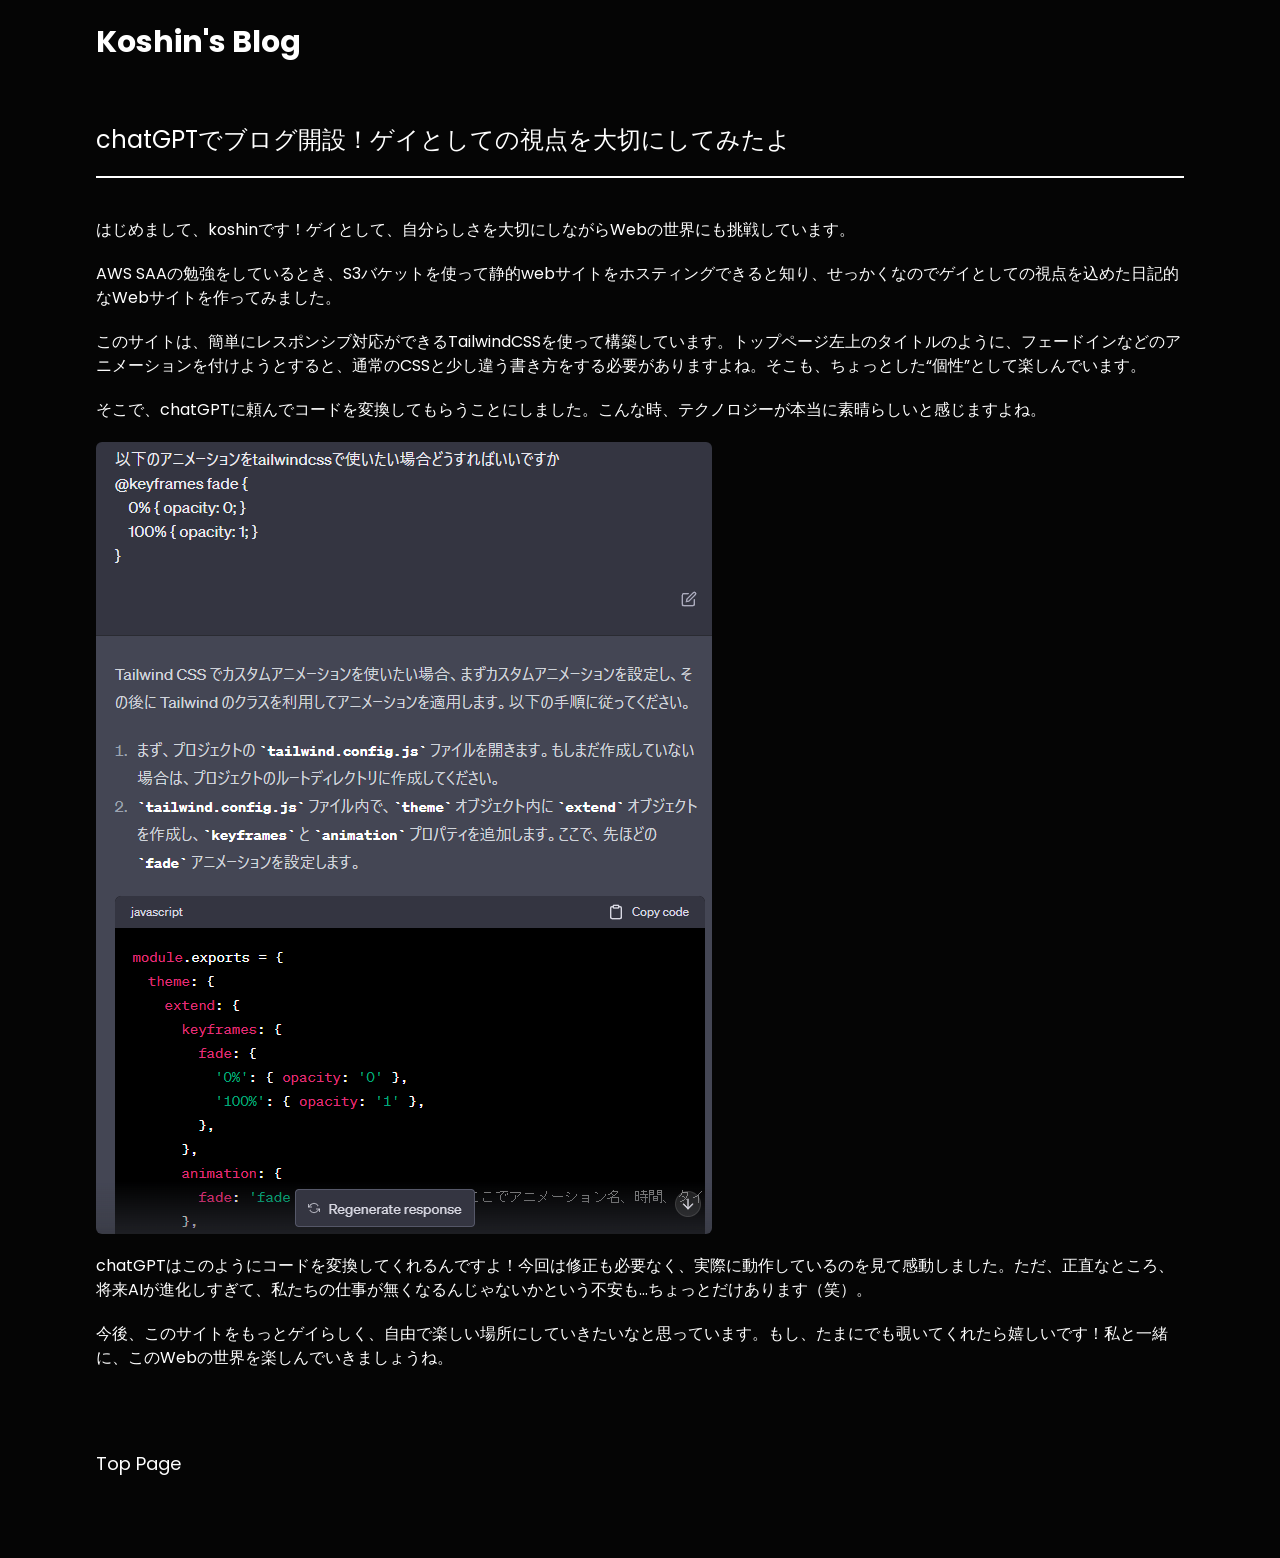
==== 20230419001gay.html @ ea52616a "Add files via upload" ====
<!DOCTYPE html>
<html lang="ja">
<head>
    <meta charset="UTF-8">
    <meta http-equiv="X-UA-Compatible" content="IE=edge">
    <meta name="viewport" content="width=device-width, initial-scale=1.0">
    <link href="./output.css" rel="stylesheet">
    <title>Koshin's Blog</title>
    <link rel="preconnect" href="https://fonts.googleapis.com">
    <link rel="preconnect" href="https://fonts.gstatic.com" crossorigin>
    <link href="https://fonts.googleapis.com/css2?family=Poppins:wght@500&display=swap" rel="stylesheet">
</head>
<body class="font-Poppins bg-body text-white">
    <!-- ナビゲーションバー -->
    <header class="py-6">
        <div class="container mx-auto flex items-start px-2 md:px-14 lg:px-24 w-full cursor-pointer">
            <a href="./index.html" class="text-3xl font-bold">Koshin's Blog</a>
        </div>
    </header>

    <!-- 記事本文 -->
    <div id="blog" class="container mt-10 flex-col items-center mx-auto px-8 md:px-14 lg:px-24 w-full">
        <section class="w-full">
            <h2 class="title">chatGPTでブログ開設！ゲイとしての視点を大切にしてみたよ</h2>
        </section>
        
        <section class="mt-10">
            <p>はじめまして、koshinです！ゲイとして、自分らしさを大切にしながらWebの世界にも挑戦しています。</p>
            <p class="mt-5">AWS SAAの勉強をしているとき、S3バケットを使って静的webサイトをホスティングできると知り、せっかくなのでゲイとしての視点を込めた日記的なWebサイトを作ってみました。</p>
            <p class="mt-5">
                このサイトは、簡単にレスポンシブ対応ができるTailwindCSSを使って構築しています。トップページ左上のタイトルのように、フェードインなどのアニメーションを付けようとすると、通常のCSSと少し違う書き方をする必要がありますよね。そこも、ちょっとした“個性”として楽しんでいます。
            </p>
            <p class="mt-5">
                そこで、chatGPTに頼んでコードを変換してもらうことにしました。こんな時、テクノロジーが本当に素晴らしいと感じますよね。
            </p>
            <img src="./chatgpt.png" alt="image" class="mt-5 rounded-md">
            <p class="mt-5">
                chatGPTはこのようにコードを変換してくれるんですよ！今回は修正も必要なく、実際に動作しているのを見て感動しました。ただ、正直なところ、将来AIが進化しすぎて、私たちの仕事が無くなるんじゃないかという不安も…ちょっとだけあります（笑）。
            </p>
            <p class="mt-5">
                今後、このサイトをもっとゲイらしく、自由で楽しい場所にしていきたいなと思っています。もし、たまにでも覗いてくれたら嬉しいです！私と一緒に、このWebの世界を楽しんでいきましょうね。
            </p>
        </section>
    </div>

    <footer class="py-20">
        <div class="container mx-auto flex items-start px-2 md:px-14 lg:px-24 w-full cursor-pointer">
            <a href="./index.html" class="text-lg">Top Page</a>
        </div>
    </footer>

</body>
</html>
---- output.css ----
/*
! tailwindcss v3.3.1 | MIT License | https://tailwindcss.com
*/

/*
1. Prevent padding and border from affecting element width. (https://github.com/mozdevs/cssremedy/issues/4)
2. Allow adding a border to an element by just adding a border-width. (https://github.com/tailwindcss/tailwindcss/pull/116)
*/

*,
::before,
::after {
  box-sizing: border-box;
  /* 1 */
  border-width: 0;
  /* 2 */
  border-style: solid;
  /* 2 */
  border-color: #e5e7eb;
  /* 2 */
}

::before,
::after {
  --tw-content: '';
}

/*
1. Use a consistent sensible line-height in all browsers.
2. Prevent adjustments of font size after orientation changes in iOS.
3. Use a more readable tab size.
4. Use the user's configured `sans` font-family by default.
5. Use the user's configured `sans` font-feature-settings by default.
6. Use the user's configured `sans` font-variation-settings by default.
*/

html {
  line-height: 1.5;
  /* 1 */
  -webkit-text-size-adjust: 100%;
  /* 2 */
  -moz-tab-size: 4;
  /* 3 */
  -o-tab-size: 4;
     tab-size: 4;
  /* 3 */
  font-family: ui-sans-serif, system-ui, -apple-system, BlinkMacSystemFont, "Segoe UI", Roboto, "Helvetica Neue", Arial, "Noto Sans", sans-serif, "Apple Color Emoji", "Segoe UI Emoji", "Segoe UI Symbol", "Noto Color Emoji";
  /* 4 */
  font-feature-settings: normal;
  /* 5 */
  font-variation-settings: normal;
  /* 6 */
}

/*
1. Remove the margin in all browsers.
2. Inherit line-height from `html` so users can set them as a class directly on the `html` element.
*/

body {
  margin: 0;
  /* 1 */
  line-height: inherit;
  /* 2 */
}

/*
1. Add the correct height in Firefox.
2. Correct the inheritance of border color in Firefox. (https://bugzilla.mozilla.org/show_bug.cgi?id=190655)
3. Ensure horizontal rules are visible by default.
*/

hr {
  height: 0;
  /* 1 */
  color: inherit;
  /* 2 */
  border-top-width: 1px;
  /* 3 */
}

/*
Add the correct text decoration in Chrome, Edge, and Safari.
*/

abbr:where([title]) {
  -webkit-text-decoration: underline dotted;
          text-decoration: underline dotted;
}

/*
Remove the default font size and weight for headings.
*/

h1,
h2,
h3,
h4,
h5,
h6 {
  font-size: inherit;
  font-weight: inherit;
}

/*
Reset links to optimize for opt-in styling instead of opt-out.
*/

a {
  color: inherit;
  text-decoration: inherit;
}

/*
Add the correct font weight in Edge and Safari.
*/

b,
strong {
  font-weight: bolder;
}

/*
1. Use the user's configured `mono` font family by default.
2. Correct the odd `em` font sizing in all browsers.
*/

code,
kbd,
samp,
pre {
  font-family: ui-monospace, SFMono-Regular, Menlo, Monaco, Consolas, "Liberation Mono", "Courier New", monospace;
  /* 1 */
  font-size: 1em;
  /* 2 */
}

/*
Add the correct font size in all browsers.
*/

small {
  font-size: 80%;
}

/*
Prevent `sub` and `sup` elements from affecting the line height in all browsers.
*/

sub,
sup {
  font-size: 75%;
  line-height: 0;
  position: relative;
  vertical-align: baseline;
}

sub {
  bottom: -0.25em;
}

sup {
  top: -0.5em;
}

/*
1. Remove text indentation from table contents in Chrome and Safari. (https://bugs.chromium.org/p/chromium/issues/detail?id=999088, https://bugs.webkit.org/show_bug.cgi?id=201297)
2. Correct table border color inheritance in all Chrome and Safari. (https://bugs.chromium.org/p/chromium/issues/detail?id=935729, https://bugs.webkit.org/show_bug.cgi?id=195016)
3. Remove gaps between table borders by default.
*/

table {
  text-indent: 0;
  /* 1 */
  border-color: inherit;
  /* 2 */
  border-collapse: collapse;
  /* 3 */
}

/*
1. Change the font styles in all browsers.
2. Remove the margin in Firefox and Safari.
3. Remove default padding in all browsers.
*/

button,
input,
optgroup,
select,
textarea {
  font-family: inherit;
  /* 1 */
  font-size: 100%;
  /* 1 */
  font-weight: inherit;
  /* 1 */
  line-height: inherit;
  /* 1 */
  color: inherit;
  /* 1 */
  margin: 0;
  /* 2 */
  padding: 0;
  /* 3 */
}

/*
Remove the inheritance of text transform in Edge and Firefox.
*/

button,
select {
  text-transform: none;
}

/*
1. Correct the inability to style clickable types in iOS and Safari.
2. Remove default button styles.
*/

button,
[type='button'],
[type='reset'],
[type='submit'] {
  -webkit-appearance: button;
  /* 1 */
  background-color: transparent;
  /* 2 */
  background-image: none;
  /* 2 */
}

/*
Use the modern Firefox focus style for all focusable elements.
*/

:-moz-focusring {
  outline: auto;
}

/*
Remove the additional `:invalid` styles in Firefox. (https://github.com/mozilla/gecko-dev/blob/2f9eacd9d3d995c937b4251a5557d95d494c9be1/layout/style/res/forms.css#L728-L737)
*/

:-moz-ui-invalid {
  box-shadow: none;
}

/*
Add the correct vertical alignment in Chrome and Firefox.
*/

progress {
  vertical-align: baseline;
}

/*
Correct the cursor style of increment and decrement buttons in Safari.
*/

::-webkit-inner-spin-button,
::-webkit-outer-spin-button {
  height: auto;
}

/*
1. Correct the odd appearance in Chrome and Safari.
2. Correct the outline style in Safari.
*/

[type='search'] {
  -webkit-appearance: textfield;
  /* 1 */
  outline-offset: -2px;
  /* 2 */
}

/*
Remove the inner padding in Chrome and Safari on macOS.
*/

::-webkit-search-decoration {
  -webkit-appearance: none;
}

/*
1. Correct the inability to style clickable types in iOS and Safari.
2. Change font properties to `inherit` in Safari.
*/

::-webkit-file-upload-button {
  -webkit-appearance: button;
  /* 1 */
  font: inherit;
  /* 2 */
}

/*
Add the correct display in Chrome and Safari.
*/

summary {
  display: list-item;
}

/*
Removes the default spacing and border for appropriate elements.
*/

blockquote,
dl,
dd,
h1,
h2,
h3,
h4,
h5,
h6,
hr,
figure,
p,
pre {
  margin: 0;
}

fieldset {
  margin: 0;
  padding: 0;
}

legend {
  padding: 0;
}

ol,
ul,
menu {
  list-style: none;
  margin: 0;
  padding: 0;
}

/*
Prevent resizing textareas horizontally by default.
*/

textarea {
  resize: vertical;
}

/*
1. Reset the default placeholder opacity in Firefox. (https://github.com/tailwindlabs/tailwindcss/issues/3300)
2. Set the default placeholder color to the user's configured gray 400 color.
*/

input::-moz-placeholder, textarea::-moz-placeholder {
  opacity: 1;
  /* 1 */
  color: #9ca3af;
  /* 2 */
}

input::placeholder,
textarea::placeholder {
  opacity: 1;
  /* 1 */
  color: #9ca3af;
  /* 2 */
}

/*
Set the default cursor for buttons.
*/

button,
[role="button"] {
  cursor: pointer;
}

/*
Make sure disabled buttons don't get the pointer cursor.
*/

:disabled {
  cursor: default;
}

/*
1. Make replaced elements `display: block` by default. (https://github.com/mozdevs/cssremedy/issues/14)
2. Add `vertical-align: middle` to align replaced elements more sensibly by default. (https://github.com/jensimmons/cssremedy/issues/14#issuecomment-634934210)
   This can trigger a poorly considered lint error in some tools but is included by design.
*/

img,
svg,
video,
canvas,
audio,
iframe,
embed,
object {
  display: block;
  /* 1 */
  vertical-align: middle;
  /* 2 */
}

/*
Constrain images and videos to the parent width and preserve their intrinsic aspect ratio. (https://github.com/mozdevs/cssremedy/issues/14)
*/

img,
video {
  max-width: 100%;
  height: auto;
}

/* Make elements with the HTML hidden attribute stay hidden by default */

[hidden] {
  display: none;
}

*, ::before, ::after {
  --tw-border-spacing-x: 0;
  --tw-border-spacing-y: 0;
  --tw-translate-x: 0;
  --tw-translate-y: 0;
  --tw-rotate: 0;
  --tw-skew-x: 0;
  --tw-skew-y: 0;
  --tw-scale-x: 1;
  --tw-scale-y: 1;
  --tw-pan-x:  ;
  --tw-pan-y:  ;
  --tw-pinch-zoom:  ;
  --tw-scroll-snap-strictness: proximity;
  --tw-ordinal:  ;
  --tw-slashed-zero:  ;
  --tw-numeric-figure:  ;
  --tw-numeric-spacing:  ;
  --tw-numeric-fraction:  ;
  --tw-ring-inset:  ;
  --tw-ring-offset-width: 0px;
  --tw-ring-offset-color: #fff;
  --tw-ring-color: rgb(59 130 246 / 0.5);
  --tw-ring-offset-shadow: 0 0 #0000;
  --tw-ring-shadow: 0 0 #0000;
  --tw-shadow: 0 0 #0000;
  --tw-shadow-colored: 0 0 #0000;
  --tw-blur:  ;
  --tw-brightness:  ;
  --tw-contrast:  ;
  --tw-grayscale:  ;
  --tw-hue-rotate:  ;
  --tw-invert:  ;
  --tw-saturate:  ;
  --tw-sepia:  ;
  --tw-drop-shadow:  ;
  --tw-backdrop-blur:  ;
  --tw-backdrop-brightness:  ;
  --tw-backdrop-contrast:  ;
  --tw-backdrop-grayscale:  ;
  --tw-backdrop-hue-rotate:  ;
  --tw-backdrop-invert:  ;
  --tw-backdrop-opacity:  ;
  --tw-backdrop-saturate:  ;
  --tw-backdrop-sepia:  ;
}

::backdrop {
  --tw-border-spacing-x: 0;
  --tw-border-spacing-y: 0;
  --tw-translate-x: 0;
  --tw-translate-y: 0;
  --tw-rotate: 0;
  --tw-skew-x: 0;
  --tw-skew-y: 0;
  --tw-scale-x: 1;
  --tw-scale-y: 1;
  --tw-pan-x:  ;
  --tw-pan-y:  ;
  --tw-pinch-zoom:  ;
  --tw-scroll-snap-strictness: proximity;
  --tw-ordinal:  ;
  --tw-slashed-zero:  ;
  --tw-numeric-figure:  ;
  --tw-numeric-spacing:  ;
  --tw-numeric-fraction:  ;
  --tw-ring-inset:  ;
  --tw-ring-offset-width: 0px;
  --tw-ring-offset-color: #fff;
  --tw-ring-color: rgb(59 130 246 / 0.5);
  --tw-ring-offset-shadow: 0 0 #0000;
  --tw-ring-shadow: 0 0 #0000;
  --tw-shadow: 0 0 #0000;
  --tw-shadow-colored: 0 0 #0000;
  --tw-blur:  ;
  --tw-brightness:  ;
  --tw-contrast:  ;
  --tw-grayscale:  ;
  --tw-hue-rotate:  ;
  --tw-invert:  ;
  --tw-saturate:  ;
  --tw-sepia:  ;
  --tw-drop-shadow:  ;
  --tw-backdrop-blur:  ;
  --tw-backdrop-brightness:  ;
  --tw-backdrop-contrast:  ;
  --tw-backdrop-grayscale:  ;
  --tw-backdrop-hue-rotate:  ;
  --tw-backdrop-invert:  ;
  --tw-backdrop-opacity:  ;
  --tw-backdrop-saturate:  ;
  --tw-backdrop-sepia:  ;
}

.container {
  width: 100%;
}

@media (min-width: 640px) {
  .container {
    max-width: 640px;
  }
}

@media (min-width: 768px) {
  .container {
    max-width: 768px;
  }
}

@media (min-width: 1024px) {
  .container {
    max-width: 1024px;
  }
}

@media (min-width: 1280px) {
  .container {
    max-width: 1280px;
  }
}

@media (min-width: 1536px) {
  .container {
    max-width: 1536px;
  }
}

@keyframes fade {
  0% {
    opacity: 0;
  }

  100% {
    opacity: 1;
  }
}

.demo-div.view div:first-child {
  animation: fade 1s ease-in-out;
  animation-duration: .4s;
  animation-delay: .15s;
  animation-iteration-count: 1;
  animation-fill-mode: forwards;
}

@keyframes fade {
  0% {
    opacity: 0;
  }

  100% {
    opacity: 1;
  }
}

.demo-div.view div:nth-child(2) {
  animation: fade 1s ease-in-out;
  animation-duration: .4s;
  animation-delay: .2s;
  animation-iteration-count: 1;
  animation-fill-mode: forwards;
}

@keyframes fade {
  0% {
    opacity: 0;
  }

  100% {
    opacity: 1;
  }
}

.demo-div.view div:nth-child(3) {
  animation: fade 1s ease-in-out;
  animation-duration: .4s;
  animation-delay: .25s;
  animation-iteration-count: 1;
  animation-fill-mode: forwards;
}

@keyframes fade {
  0% {
    opacity: 0;
  }

  100% {
    opacity: 1;
  }
}

.demo-div.view div:nth-child(4) {
  animation: fade 1s ease-in-out;
  animation-duration: .4s;
  animation-delay: .3s;
  animation-iteration-count: 1;
  animation-fill-mode: forwards;
}

@keyframes fade {
  0% {
    opacity: 0;
  }

  100% {
    opacity: 1;
  }
}

.demo-div.view div:nth-child(5) {
  animation: fade 1s ease-in-out;
  animation-duration: .4s;
  animation-delay: .35s;
  animation-iteration-count: 1;
  animation-fill-mode: forwards;
}

@keyframes fade {
  0% {
    opacity: 0;
  }

  100% {
    opacity: 1;
  }
}

.demo-div.view div:nth-child(6) {
  animation: fade 1s ease-in-out;
  animation-duration: .4s;
  animation-delay: .4s;
  animation-iteration-count: 1;
  animation-fill-mode: forwards;
}

@keyframes fade {
  0% {
    opacity: 0;
  }

  100% {
    opacity: 1;
  }
}

.demo-div.view div:nth-child(7) {
  animation: fade 1s ease-in-out;
  animation-duration: .4s;
  animation-delay: .45s;
  animation-iteration-count: 1;
  animation-fill-mode: forwards;
}

@keyframes fade {
  0% {
    opacity: 0;
  }

  100% {
    opacity: 1;
  }
}

.demo-div.view div:nth-child(8) {
  animation: fade 1s ease-in-out;
  animation-duration: .4s;
  animation-delay: .5s;
  animation-iteration-count: 1;
  animation-fill-mode: forwards;
}

@keyframes fade {
  0% {
    opacity: 0;
  }

  100% {
    opacity: 1;
  }
}

.demo-div.view div:nth-child(9) {
  animation: fade 1s ease-in-out;
  animation-duration: .4s;
  animation-delay: .55s;
  animation-iteration-count: 1;
  animation-fill-mode: forwards;
}

@keyframes fade {
  0% {
    opacity: 0;
  }

  100% {
    opacity: 1;
  }
}

.demo-div.view div:nth-child(10) {
  animation: fade 1s ease-in-out;
  animation-duration: .4s;
  animation-delay: .6s;
  animation-iteration-count: 1;
  animation-fill-mode: forwards;
}

@keyframes fade {
  0% {
    opacity: 0;
  }

  100% {
    opacity: 1;
  }
}

.demo-div.view div:nth-child(11) {
  animation: fade 1s ease-in-out;
  animation-duration: .4s;
  animation-delay: .65s;
  animation-iteration-count: 1;
  animation-fill-mode: forwards;
}

@keyframes fade {
  0% {
    opacity: 0;
  }

  100% {
    opacity: 1;
  }
}

.demo-div.view div:nth-child(12) {
  animation: fade 1s ease-in-out;
  animation-duration: .4s;
  animation-delay: .7s;
  animation-iteration-count: 1;
  animation-fill-mode: forwards;
}

@keyframes fade {
  0% {
    opacity: 0;
  }

  100% {
    opacity: 1;
  }
}

.demo-div.view div:nth-child(13) {
  animation: fade 1s ease-in-out;
  animation-duration: .4s;
  animation-delay: .75s;
  animation-iteration-count: 1;
  animation-fill-mode: forwards;
}

.absolute {
  position: absolute;
}

.relative {
  position: relative;
}

.left-0 {
  left: 0px;
}

.top-0 {
  top: 0px;
}

.mx-auto {
  margin-left: auto;
  margin-right: auto;
}

.mb-5 {
  margin-bottom: 1.25rem;
}

.mt-10 {
  margin-top: 2.5rem;
}

.mt-5 {
  margin-top: 1.25rem;
}

.flex {
  display: flex;
}

.grid {
  display: grid;
}

.h-48 {
  height: 12rem;
}

.h-full {
  height: 100%;
}

.w-full {
  width: 100%;
}

.max-w-560px {
  max-width: 560px;
}

.cursor-pointer {
  cursor: pointer;
}

.grid-cols-1 {
  grid-template-columns: repeat(1, minmax(0, 1fr));
}

.flex-col {
  flex-direction: column;
}

.items-start {
  align-items: flex-start;
}

.items-center {
  align-items: center;
}

.gap-6 {
  gap: 1.5rem;
}

.rounded-md {
  border-radius: 0.375rem;
}

.bg-body {
  --tw-bg-opacity: 1;
  background-color: rgb(5 5 5 / var(--tw-bg-opacity));
}

.object-cover {
  -o-object-fit: cover;
     object-fit: cover;
}

.px-2 {
  padding-left: 0.5rem;
  padding-right: 0.5rem;
}

.px-8 {
  padding-left: 2rem;
  padding-right: 2rem;
}

.py-20 {
  padding-top: 5rem;
  padding-bottom: 5rem;
}

.py-6 {
  padding-top: 1.5rem;
  padding-bottom: 1.5rem;
}

.pt-\[56\.25\%\] {
  padding-top: 56.25%;
}

.font-Poppins {
  font-family: Poppins, sans-serif;
}

.text-3xl {
  font-size: 1.875rem;
  line-height: 2.25rem;
}

.text-lg {
  font-size: 1.125rem;
  line-height: 1.75rem;
}

.font-bold {
  font-weight: 700;
}

.text-white {
  --tw-text-opacity: 1;
  color: rgb(255 255 255 / var(--tw-text-opacity));
}

.opacity-0 {
  opacity: 0;
}

.title {
  font-size: 1.5rem;
  line-height: 2rem;
}

.title::after{
  content: '';
  bottom: 0px;
  margin-top: 1.25rem;
  display: block;
  width: 100%;
  border-bottom-width: 2px;
  --tw-border-opacity: 1;
  border-color: rgb(255 255 255 / var(--tw-border-opacity));
}

@media (min-width: 768px) {
  .md\:grid-cols-2 {
    grid-template-columns: repeat(2, minmax(0, 1fr));
  }

  .md\:px-14 {
    padding-left: 3.5rem;
    padding-right: 3.5rem;
  }
}

@media (min-width: 1024px) {
  .lg\:h-72 {
    height: 18rem;
  }

  .lg\:grid-cols-3 {
    grid-template-columns: repeat(3, minmax(0, 1fr));
  }

  .lg\:px-24 {
    padding-left: 6rem;
    padding-right: 6rem;
  }
}
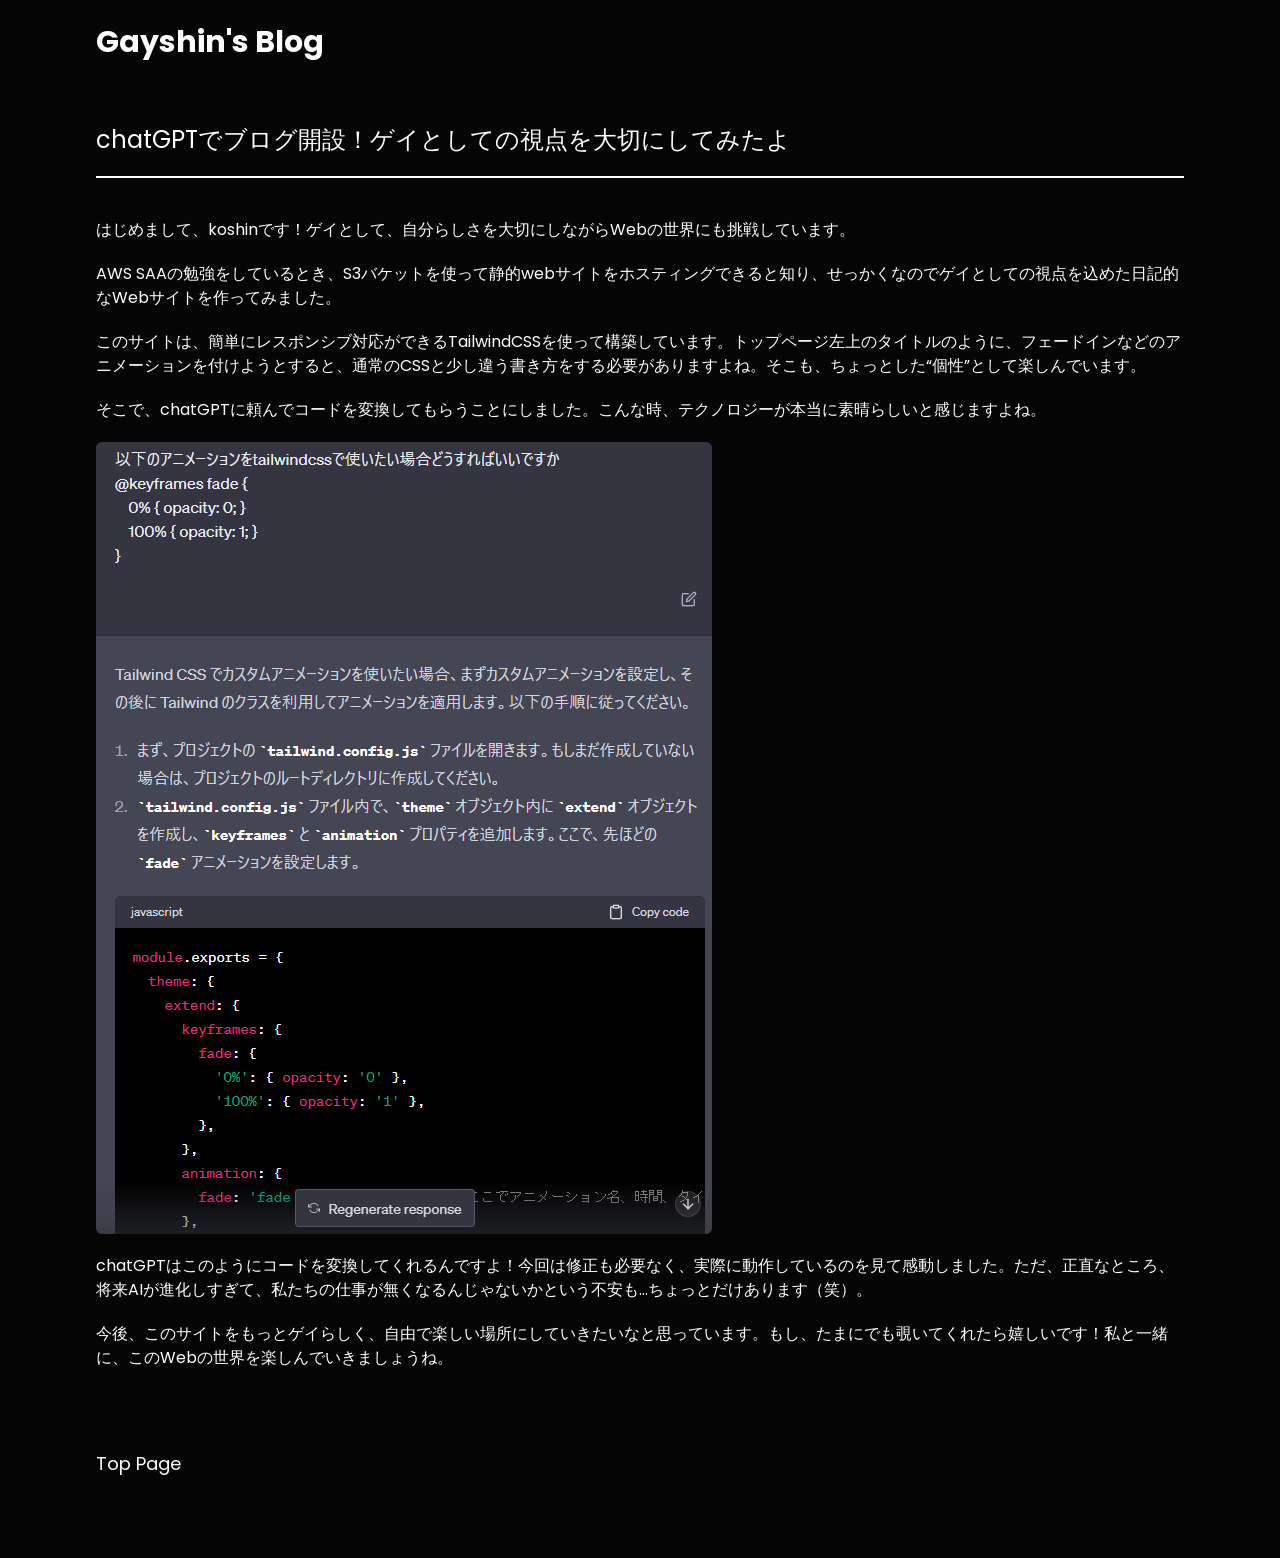
==== commit 374e3b56: "Fix title" ====
--- a/20230419001gay.html
+++ b/20230419001gay.html
@@ -5,7 +5,7 @@
     <meta http-equiv="X-UA-Compatible" content="IE=edge">
     <meta name="viewport" content="width=device-width, initial-scale=1.0">
     <link href="./output.css" rel="stylesheet">
-    <title>Koshin's Blog</title>
+    <title>Gayshin's Blog</title>
     <link rel="preconnect" href="https://fonts.googleapis.com">
     <link rel="preconnect" href="https://fonts.gstatic.com" crossorigin>
     <link href="https://fonts.googleapis.com/css2?family=Poppins:wght@500&display=swap" rel="stylesheet">
@@ -14,7 +14,7 @@
     <!-- ナビゲーションバー -->
     <header class="py-6">
         <div class="container mx-auto flex items-start px-2 md:px-14 lg:px-24 w-full cursor-pointer">
-            <a href="./index.html" class="text-3xl font-bold">Koshin's Blog</a>
+            <a href="./index.html" class="text-3xl font-bold">Gayshin's Blog</a>
         </div>
     </header>
 
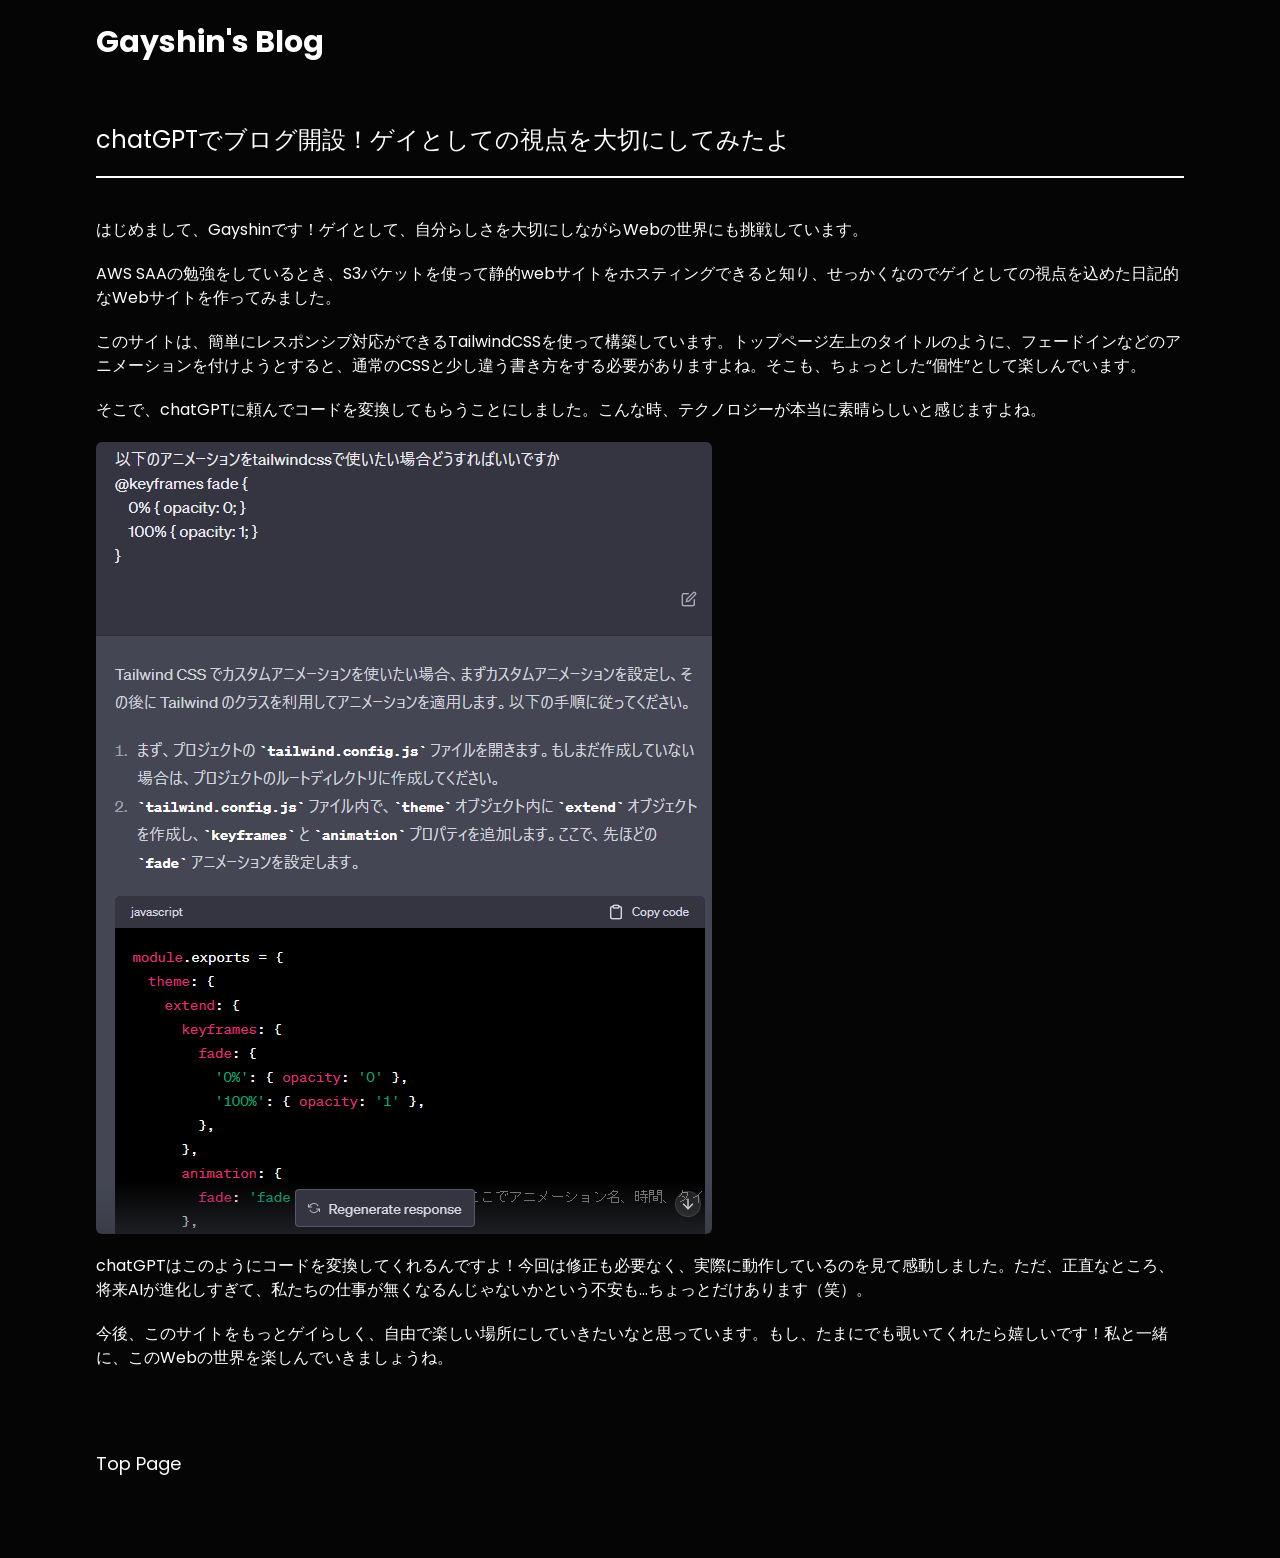
==== commit 2362458e: "Fix the name that he call himself" ====
--- a/20230419001gay.html
+++ b/20230419001gay.html
@@ -25,7 +25,7 @@
         </section>
         
         <section class="mt-10">
-            <p>はじめまして、koshinです！ゲイとして、自分らしさを大切にしながらWebの世界にも挑戦しています。</p>
+            <p>はじめまして、Gayshinです！ゲイとして、自分らしさを大切にしながらWebの世界にも挑戦しています。</p>
             <p class="mt-5">AWS SAAの勉強をしているとき、S3バケットを使って静的webサイトをホスティングできると知り、せっかくなのでゲイとしての視点を込めた日記的なWebサイトを作ってみました。</p>
             <p class="mt-5">
                 このサイトは、簡単にレスポンシブ対応ができるTailwindCSSを使って構築しています。トップページ左上のタイトルのように、フェードインなどのアニメーションを付けようとすると、通常のCSSと少し違う書き方をする必要がありますよね。そこも、ちょっとした“個性”として楽しんでいます。
--- a/output.css
+++ b/output.css
@@ -784,6 +784,24 @@
   animation-fill-mode: forwards;
 }
 
+@keyframes fade {
+  0% {
+    opacity: 0;
+  }
+
+  100% {
+    opacity: 1;
+  }
+}
+
+.demo-div.view div:nth-child(14) {
+  animation: fade 1s ease-in-out;
+  animation-duration: .4s;
+  animation-delay: .8s;
+  animation-iteration-count: 1;
+  animation-fill-mode: forwards;
+}
+
 .absolute {
   position: absolute;
 }
